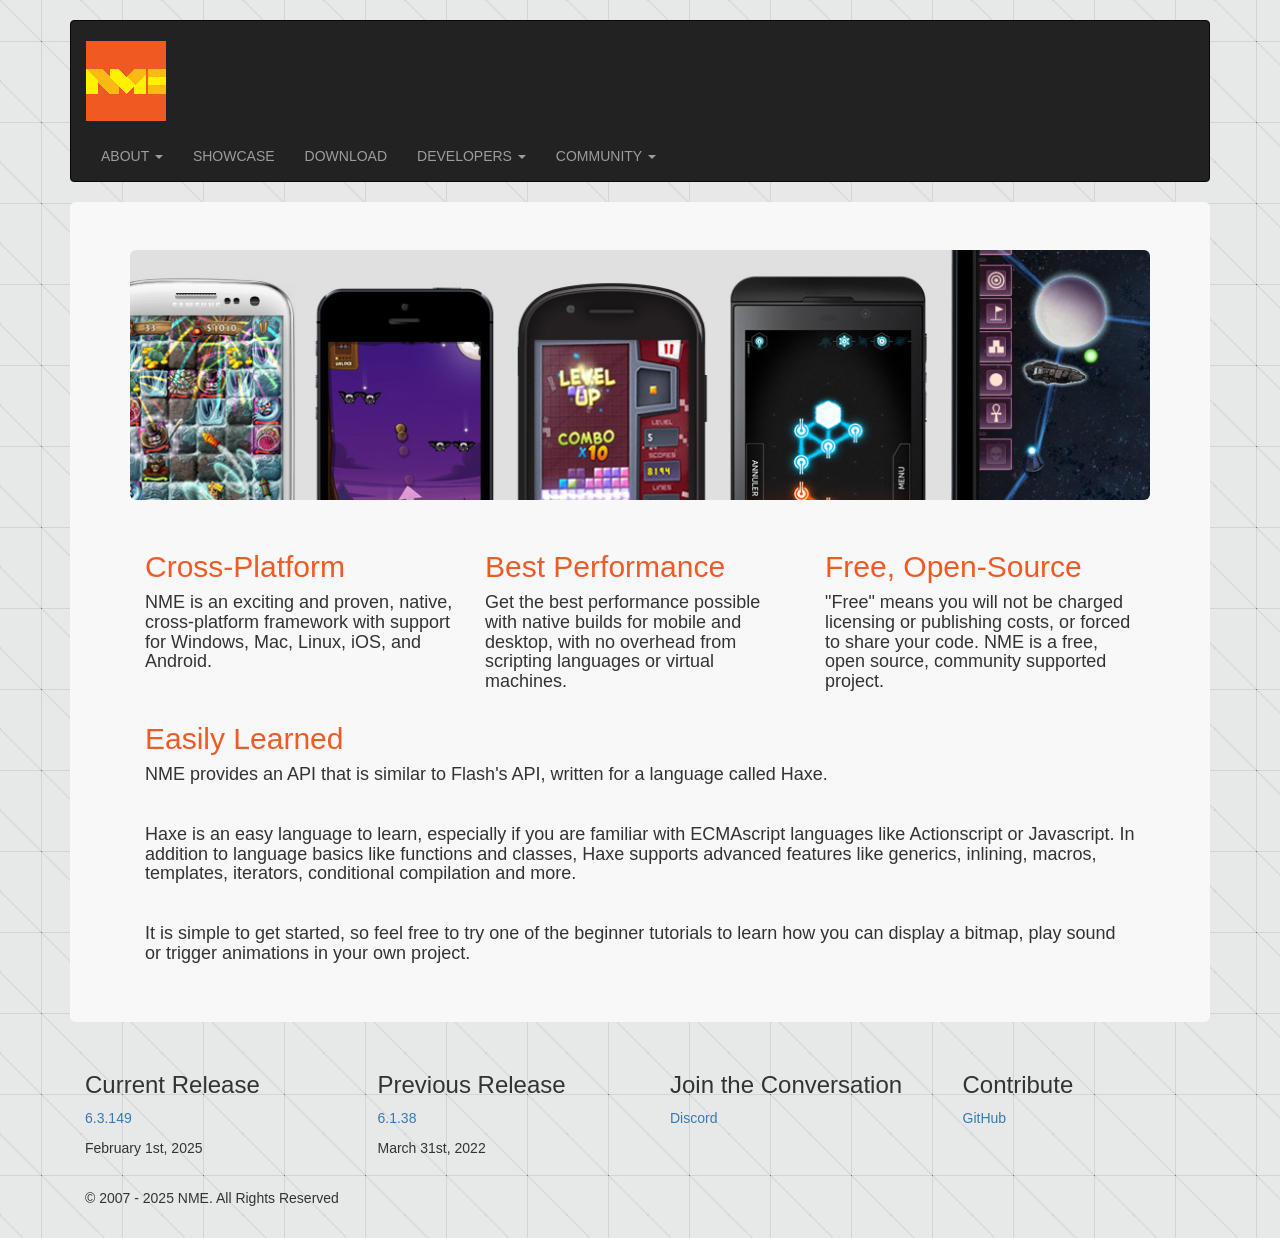
==== index.html @ 6480d780 "Main page Still a WIP" ====
﻿<!doctype html>
<html lang="en">
    <head>
        <meta charset="utf-8">
        <meta http-equiv="X-UA-Compatible" content="IE=edge">
        <meta name="viewport" content="width=device-width, initial-scale=1">
        <!-- The above 3 meta tags *must* come first in the head; any other head content must come *after* these tags -->
        <meta name="description" content="">
        <meta name="author" content="">
        <link rel="shortcut icon" href="images/favicon.ico" type="image/x-icon">
        <link rel="icon" href="images/favicon.ico" type="image/x-icon">
        <title>NME :: Create high-performance Windows, Mac, Linux, iOS, and Android applications, written with Haxe</title>
        <meta name="keywords" content="haxe, games, applications, ios, android, mobile, windows, mac, linux, desktop, development, native">
        <!-- Bootstrap core CSS -->
        <link href="css/bootstrap.min.css" rel="stylesheet">
        <!-- IE10 viewport hack for Surface/desktop Windows 8 bug -->
        <link href="css/ie10-viewport-bug-workaround.css" rel="stylesheet">
        <!-- Custom styles for this template -->
        <link href="css/navbar.css" rel="stylesheet">
        <!-- HTML5 shim and Respond.js for IE8 support of HTML5 elements and media queries -->
        <!--[if lt IE 9]>
        <script src="js/html5shiv.min.js"></script>
        <script src="js/respond.min.js"></script>
        <![endif]-->
    </head>
    <body>
        <div class="container">
        <!-- Static navbar -->
        <nav class="navbar navbar-inverse">
            <div class="container-fluid">
                <p><br><img src="images/nme.png" alt="NME Logo" ></p>
                <div id="navbar-header" >
                    <ul class="nav navbar-nav">
                        <li class="dropdown">
                            <a href="#" class="dropdown-toggle" data-toggle="dropdown" role="button" aria-haspopup="true" aria-expanded="false">ABOUT <span class="caret"></span></a>
                            <ul class="dropdown-menu">
                                <li><a href="about/">WHAT IS NME?</a></li>
                                <li><a href="about/features/">FEATURES</a></li>
                                <li><a href="about/about-team">MEET THE TEAM</a></li>
                                <li><a href="about/faq/">FAQ</a></li>
                            </ul>
                        </li>
                        <li><a href="showcase/">SHOWCASE</a></li>
                        <li><a href="download/">DOWNLOAD</a></li>
                        <li class="dropdown">
                            <a href="#" class="dropdown-toggle" data-toggle="dropdown" role="button" aria-haspopup="true" aria-expanded="false">DEVELOPERS <span class="caret"></span></a>
                            <ul class="dropdown-menu">
                                <li><a href="#">DOCUMENTATION</a></li>
                                <li><a href="#">DEVELOPER GUIDES</a></li>
                                <li><a href="#">TUTORIALS</a></li>
                                <li><a href="#">CONTRIBUTIONS</a></li>
                                <li><a href="#">API</a></li>
                            </ul>
                        </li>
                        <li class="dropdown">
                            <a href="#" class="dropdown-toggle" data-toggle="dropdown" role="button" aria-haspopup="true" aria-expanded="false">COMMUNITY <span class="caret"></span></a>
                            <ul class="dropdown-menu">
                                <li><a href="https://discord.com/invite/0uEuWH3spjck73Lo">DISCORD</a></li>
                                <li><a href="https://github.com/haxenme/nme/issues">ISSUES</a></li>
                            </ul>
                        </li>
                    </ul>
                </div>
                <!--/.nav-collapse -->
            </div>
            <!--/.container-fluid -->
        </nav>        

        <div class="jumbotron">
        <div class="jumbotron showoff">
            <div class="container mbody">
            </div>
        </div>
            <div class="container mbody">
                <div class="row">
                    <div class="col-md-4">
                        <h2 class="highlight">Cross-Platform</h2>
                        <h4>NME is an exciting and proven, native, cross-platform framework with support for Windows, Mac, Linux, iOS, and Android.</h4>
                    </div>
                    <div class="col-md-4">
                        <h2 class="highlight">Best Performance</h2>
                        <h4>Get the best performance possible with native builds for mobile and desktop, with no overhead from scripting languages or virtual machines.</h4>
                    </div>
                    <div class="col-md-4">
                        <h2 class="highlight">Free, Open-Source</h2>
                        <h4>"Free" means you will not be charged licensing or publishing costs, or forced to share your code. NME is a free, open source, community supported project.</h4>
                    </div>
                </div>
                <div class="row">
                    <div class="col-md-12">
                        <h2 class="highlight">Easily Learned</h2>
                        <h4>NME provides an API that is similar to Flash's API, written for a language called Haxe.</h4>
                        <br>
                        <h4>Haxe is an easy language to learn, especially if you are familiar with ECMAscript languages like Actionscript or Javascript. In addition to language basics like functions and classes, Haxe supports advanced features like generics, inlining, macros, templates, iterators, conditional compilation and more.</h4>
						<br>
						<h4>It is simple to get started, so feel free to try one of the beginner tutorials to learn how you can display a bitmap, play sound or trigger animations in your own project.</h4>

                    </div>
                </div>

            </div>
        </div>
        <!-- /container -->
        <div class="container">
	        <div class="row">
	            <div class="col-md-3">
	                <h3>Current Release</h3>
	                <p>
					<a href="https://github.com/haxenme/nme/releases/tag/v6.3.149">6.3.149</a></p>
	                <p>February 1st, 2025</p>
	            </div>
	            <div class="col-md-3">
	                <h3>Previous Release</h3>
	                <p><a href="https://lib.haxe.org/p/nme/6.1.38/">6.1.38</a></p>
	                <p>March 31st, 2022</p>
	            </div>
	            <div class="col-md-3">
	                <h3>Join the Conversation</h3>
	                <p><a href="https://discord.com/invite/0uEuWH3spjck73Lo">Discord</a></p>
	            </div>
	            <div class="col-md-3">
	                <h3>Contribute</h3>
	                <p><a href="https://github.com/haxenme/nme">GitHub</a></p>
	            </div>
			
	        </div>
	        <br>
	        <p>&copy 2007 - 2025 NME. All Rights Reserved</p>
		</div>
        <!-- Bootstrap core JavaScript
            ================================================== -->
        <!-- Placed at the end of the document so the pages load faster -->
        <script src="https://code.jquery.com/jquery-1.12.4.min.js" integrity="sha384-nvAa0+6Qg9clwYCGGPpDQLVpLNn0fRaROjHqs13t4Ggj3Ez50XnGQqc/r8MhnRDZ" crossorigin="anonymous"></script>
        <script>window.jQuery || document.write('<script src="js/jquery-1.12.4.min.js"><\/script>')</script>
        <script src="js/bootstrap.min.js"></script>
        <!-- IE10 viewport hack for Surface/desktop Windows 8 bug -->
        <script src="js/ie10-viewport-bug-workaround.js"></script>
    </body>
</html>
---- css/ie10-viewport-bug-workaround.css ----
/*!
 * IE10 viewport hack for Surface/desktop Windows 8 bug
 * Copyright 2014-2019 Twitter, Inc.
 * Licensed under MIT (https://github.com/twbs/bootstrap/blob/master/LICENSE)
 */
@-ms-viewport {
  width: device-width;
}
@-o-viewport {
  width: device-width;
}
@viewport {
  width: device-width;
}
---- css/navbar.css ----
body {
    padding-top: 20px;
    padding-bottom: 20px;
    
    background: url(../images/struckaxiom.png);
}

.navbar {
  margin-bottom: 20px;
}

.jumbotron {
    background-color: #F8F8F8;
}
.showoff{
    background-image: url("../images/banner.png");
    background-size: cover;
    height: 250px;
}
.highlight{
    color: #F05A24;
}
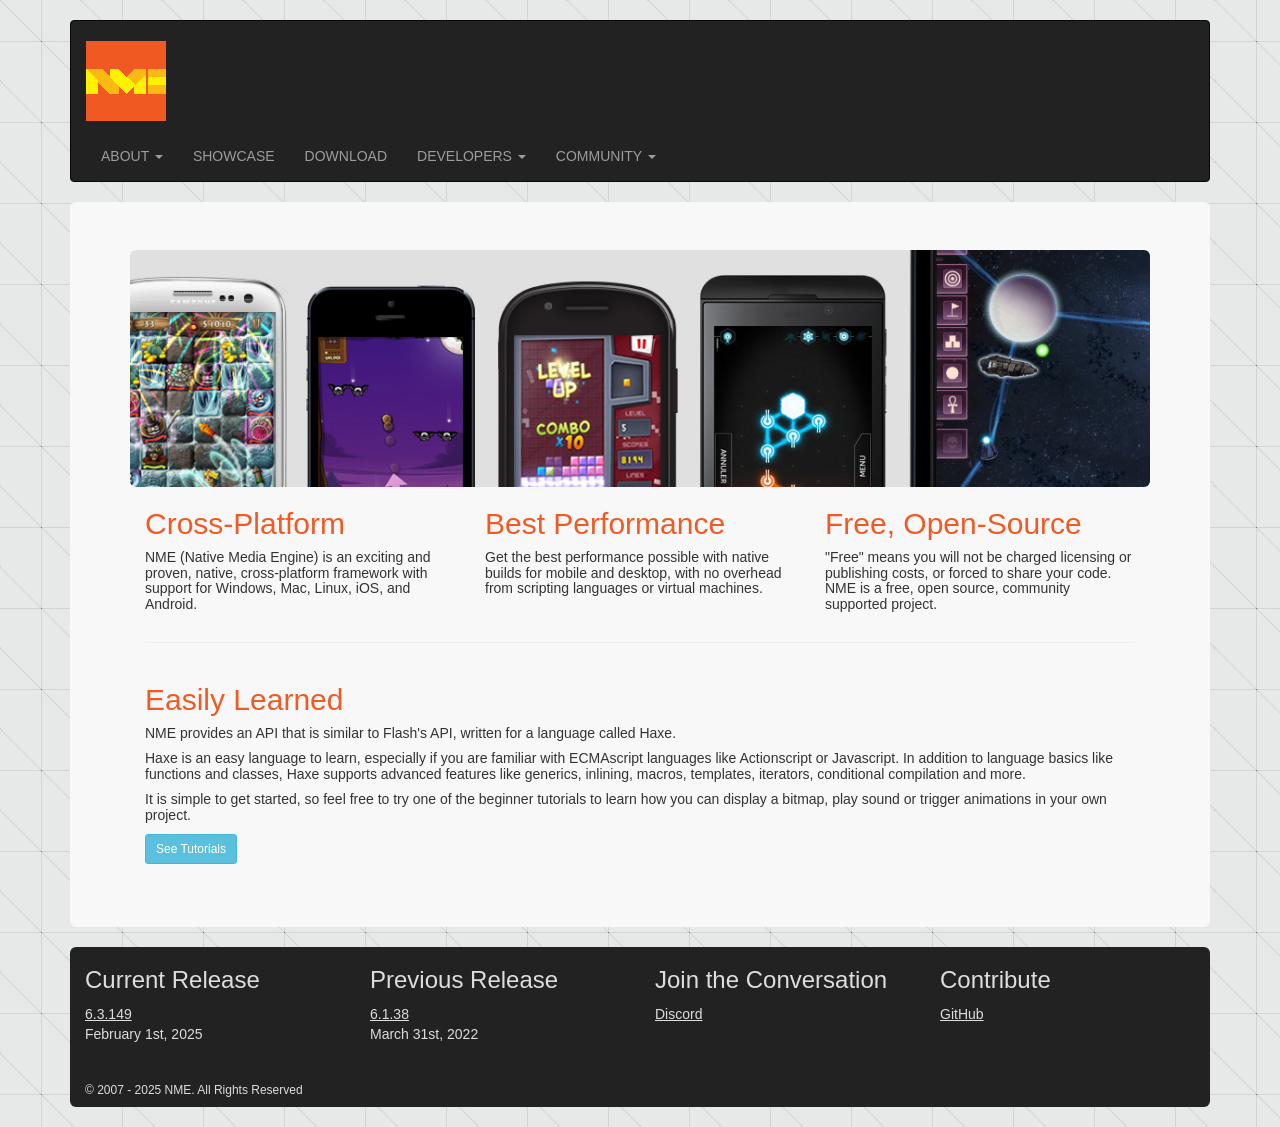
==== commit 9b31aae4: "About section Complete about sections. Use header and footer files loaded with jquery." ====
--- a/index.html
+++ b/index.html
@@ -16,7 +16,7 @@
         <!-- IE10 viewport hack for Surface/desktop Windows 8 bug -->
         <link href="css/ie10-viewport-bug-workaround.css" rel="stylesheet">
         <!-- Custom styles for this template -->
-        <link href="css/navbar.css" rel="stylesheet">
+        <link href="css/nme.css" rel="stylesheet">
         <!-- HTML5 shim and Respond.js for IE8 support of HTML5 elements and media queries -->
         <!--[if lt IE 9]>
         <script src="js/html5shiv.min.js"></script>
@@ -25,108 +25,40 @@
     </head>
     <body>
         <div class="container">
-        <!-- Static navbar -->
-        <nav class="navbar navbar-inverse">
-            <div class="container-fluid">
-                <p><br><img src="images/nme.png" alt="NME Logo" ></p>
-                <div id="navbar-header" >
-                    <ul class="nav navbar-nav">
-                        <li class="dropdown">
-                            <a href="#" class="dropdown-toggle" data-toggle="dropdown" role="button" aria-haspopup="true" aria-expanded="false">ABOUT <span class="caret"></span></a>
-                            <ul class="dropdown-menu">
-                                <li><a href="about/">WHAT IS NME?</a></li>
-                                <li><a href="about/features/">FEATURES</a></li>
-                                <li><a href="about/about-team">MEET THE TEAM</a></li>
-                                <li><a href="about/faq/">FAQ</a></li>
-                            </ul>
-                        </li>
-                        <li><a href="showcase/">SHOWCASE</a></li>
-                        <li><a href="download/">DOWNLOAD</a></li>
-                        <li class="dropdown">
-                            <a href="#" class="dropdown-toggle" data-toggle="dropdown" role="button" aria-haspopup="true" aria-expanded="false">DEVELOPERS <span class="caret"></span></a>
-                            <ul class="dropdown-menu">
-                                <li><a href="#">DOCUMENTATION</a></li>
-                                <li><a href="#">DEVELOPER GUIDES</a></li>
-                                <li><a href="#">TUTORIALS</a></li>
-                                <li><a href="#">CONTRIBUTIONS</a></li>
-                                <li><a href="#">API</a></li>
-                            </ul>
-                        </li>
-                        <li class="dropdown">
-                            <a href="#" class="dropdown-toggle" data-toggle="dropdown" role="button" aria-haspopup="true" aria-expanded="false">COMMUNITY <span class="caret"></span></a>
-                            <ul class="dropdown-menu">
-                                <li><a href="https://discord.com/invite/0uEuWH3spjck73Lo">DISCORD</a></li>
-                                <li><a href="https://github.com/haxenme/nme/issues">ISSUES</a></li>
-                            </ul>
-                        </li>
-                    </ul>
-                </div>
-                <!--/.nav-collapse -->
-            </div>
-            <!--/.container-fluid -->
-        </nav>        
-
-        <div class="jumbotron">
-        <div class="jumbotron showoff">
-            <div class="container mbody">
-            </div>
-        </div>
-            <div class="container mbody">
-                <div class="row">
-                    <div class="col-md-4">
-                        <h2 class="highlight">Cross-Platform</h2>
-                        <h4>NME is an exciting and proven, native, cross-platform framework with support for Windows, Mac, Linux, iOS, and Android.</h4>
+            <!-- Static navbar -->
+            <nav id="header" class="navbar navbar-inverse"></nav>
+            <div class="jumbotron">
+                <img src="images/banner.png" class="img-responsive img-rounded" alt="banner">         
+                <div class="container mbody">
+                    <div class="row">
+                        <div class="col-md-4">
+                            <h2 class="highlight">Cross-Platform</h2>
+                            <h5>NME (Native Media Engine) is an exciting and proven, native, cross-platform framework with support for Windows, Mac, Linux, iOS, and Android.</h5>
+                        </div>
+                        <div class="col-md-4">
+                            <h2 class="highlight">Best Performance</h2>
+                            <h5>Get the best performance possible with native builds for mobile and desktop, with no overhead from scripting languages or virtual machines.</h5>
+                        </div>
+                        <div class="col-md-4">
+                            <h2 class="highlight">Free, Open-Source</h2>
+                            <h5>"Free" means you will not be charged licensing or publishing costs, or forced to share your code. NME is a free, open source, community supported project.</h5>
+                        </div>
                     </div>
-                    <div class="col-md-4">
-                        <h2 class="highlight">Best Performance</h2>
-                        <h4>Get the best performance possible with native builds for mobile and desktop, with no overhead from scripting languages or virtual machines.</h4>
-                    </div>
-                    <div class="col-md-4">
-                        <h2 class="highlight">Free, Open-Source</h2>
-                        <h4>"Free" means you will not be charged licensing or publishing costs, or forced to share your code. NME is a free, open source, community supported project.</h4>
+                    <hr>
+                    <div class="row">
+                        <div class="col-md-12">
+                            <h2 class="highlight">Easily Learned</h2>
+                            <h5>NME provides an API that is similar to Flash's API, written for a language called Haxe.</h5>
+                            <h5>Haxe is an easy language to learn, especially if you are familiar with ECMAscript languages like Actionscript or Javascript. In addition to language basics like functions and classes, Haxe supports advanced features like generics, inlining, macros, templates, iterators, conditional compilation and more.</h5>
+                            <h5>It is simple to get started, so feel free to try one of the beginner tutorials to learn how you can display a bitmap, play sound or trigger animations in your own project.</h5>
+                        	<p><a class="btn btn-sm btn-info" href="developers/tutorials/" role="button">See Tutorials</a></p>
+                        </div>
                     </div>
                 </div>
-                <div class="row">
-                    <div class="col-md-12">
-                        <h2 class="highlight">Easily Learned</h2>
-                        <h4>NME provides an API that is similar to Flash's API, written for a language called Haxe.</h4>
-                        <br>
-                        <h4>Haxe is an easy language to learn, especially if you are familiar with ECMAscript languages like Actionscript or Javascript. In addition to language basics like functions and classes, Haxe supports advanced features like generics, inlining, macros, templates, iterators, conditional compilation and more.</h4>
-						<br>
-						<h4>It is simple to get started, so feel free to try one of the beginner tutorials to learn how you can display a bitmap, play sound or trigger animations in your own project.</h4>
-
-                    </div>
-                </div>
-
             </div>
+            <!-- /container -->
+            <footer id="footer" class="footer container-fluid img-rounded"></footer>
         </div>
-        <!-- /container -->
-        <div class="container">
-	        <div class="row">
-	            <div class="col-md-3">
-	                <h3>Current Release</h3>
-	                <p>
-					<a href="https://github.com/haxenme/nme/releases/tag/v6.3.149">6.3.149</a></p>
-	                <p>February 1st, 2025</p>
-	            </div>
-	            <div class="col-md-3">
-	                <h3>Previous Release</h3>
-	                <p><a href="https://lib.haxe.org/p/nme/6.1.38/">6.1.38</a></p>
-	                <p>March 31st, 2022</p>
-	            </div>
-	            <div class="col-md-3">
-	                <h3>Join the Conversation</h3>
-	                <p><a href="https://discord.com/invite/0uEuWH3spjck73Lo">Discord</a></p>
-	            </div>
-	            <div class="col-md-3">
-	                <h3>Contribute</h3>
-	                <p><a href="https://github.com/haxenme/nme">GitHub</a></p>
-	            </div>
-			
-	        </div>
-	        <br>
-	        <p>&copy 2007 - 2025 NME. All Rights Reserved</p>
-		</div>
         <!-- Bootstrap core JavaScript
             ================================================== -->
         <!-- Placed at the end of the document so the pages load faster -->
@@ -135,5 +67,12 @@
         <script src="js/bootstrap.min.js"></script>
         <!-- IE10 viewport hack for Surface/desktop Windows 8 bug -->
         <script src="js/ie10-viewport-bug-workaround.js"></script>
+        <!-- Load the header and footer -->
+        <script> 
+            $(function(){
+              $("#header").load("header.html"); 
+              $("#footer").load("footer.html"); 
+            });
+        </script> 
     </body>
 </html>
--- a/css/nme.css
+++ b/css/nme.css
@@ -0,0 +1,52 @@
+body {
+    padding-top: 20px;
+    padding-bottom: 20px;
+    
+    background: url(../images/struckaxiom.png);
+}
+
+.navbar {
+  margin-bottom: 20px;
+}
+
+.jumbotron {
+    background-color: #F8F8F8;
+    margin-bottom: 20px;
+}
+.mbody {
+    background-color: #F8F8F8;
+}
+.showoff{
+    background-image: url("../images/banner.png");
+    background-size: cover;
+    height: 250px;
+}
+.highlight{
+    color: #F05A24;
+}
+.highlight2{
+    color: #F05A24;
+    text-decoration: underline;
+}
+.footer{
+    background-color: #222222;
+    color: #DDDDDD;
+}
+.footer a:link{
+    color: #DDDDDD;
+    text-decoration: underline;
+}
+.footer a:visited {
+    color: #DDDDDD;
+    text-decoration: underline;
+}
+
+.footer a:hover {
+    color: #DDDDDD;
+    text-decoration: underline;
+}
+
+.footer a:active {
+    color: #DDDDDD;
+    text-decoration: underline;
+}
